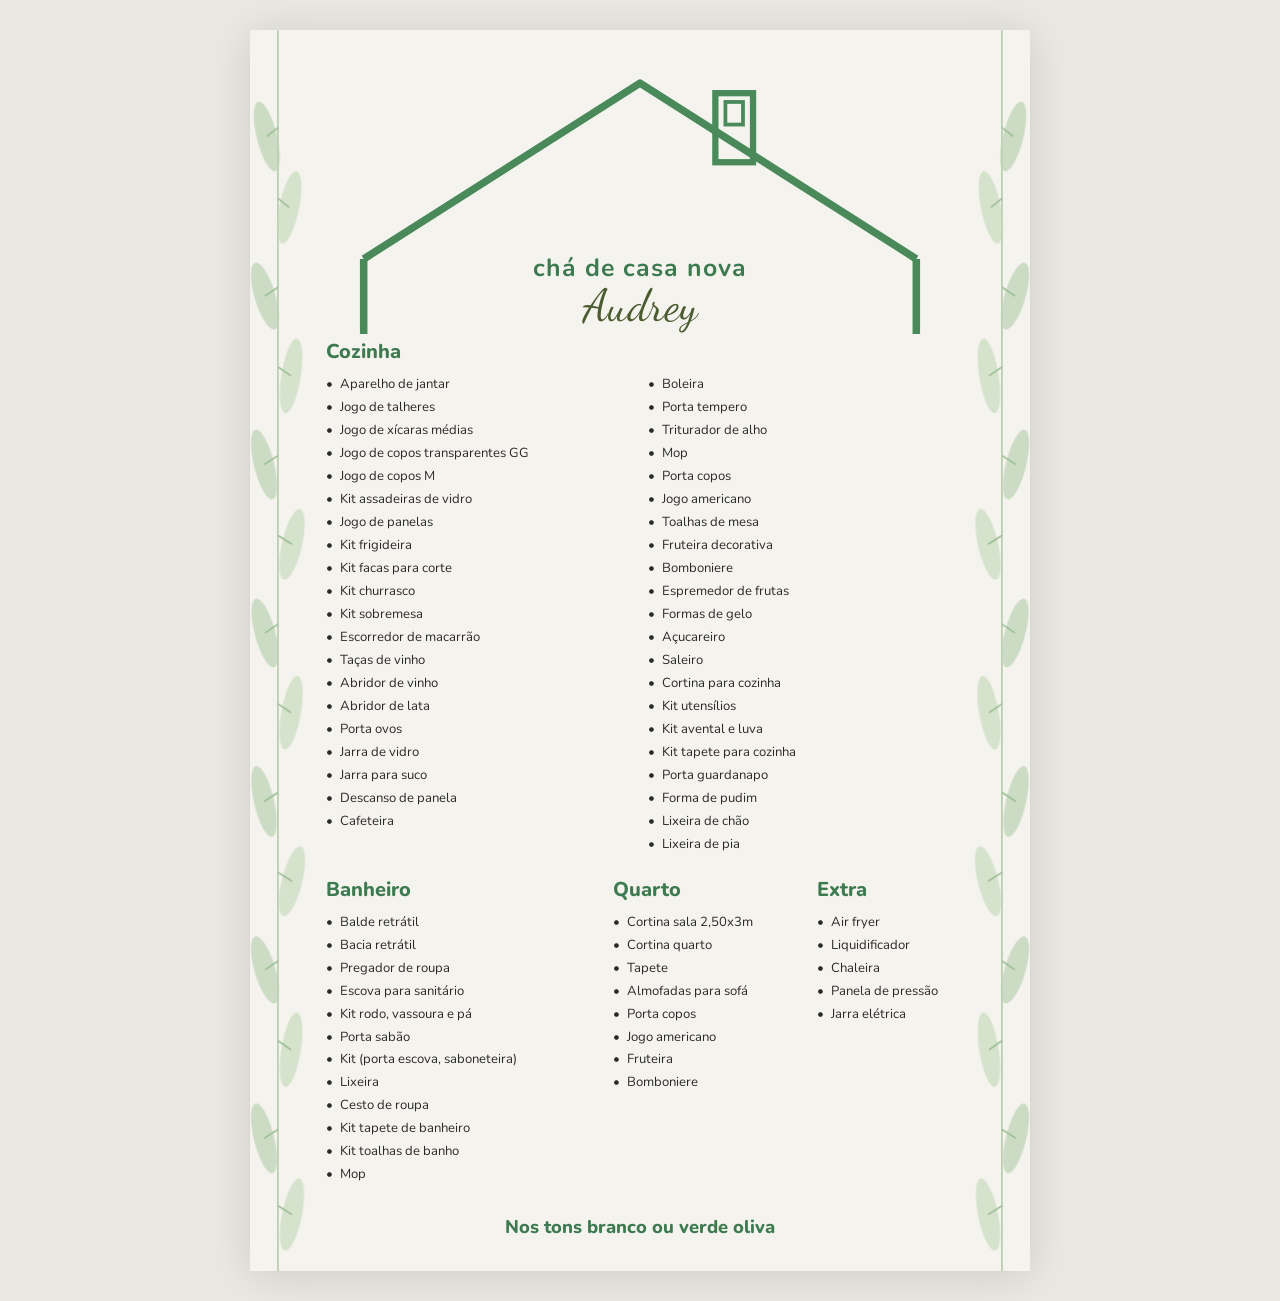
==== index2.html @ 90c8a012 "convite de chá de casa nova" ====
<!DOCTYPE html>
<html lang="pt-BR">
<head>
<meta charset="UTF-8"/>
<meta name="viewport" content="width=device-width,initial-scale=1"/>
<title>Chá de Casa Nova – Lista Audrey</title>
<link rel="stylesheet" href="style.css">
<link href="https://fonts.googleapis.com/css2?family=Dancing+Script:wght@600&family=Nunito:wght@400;700;800&display=swap" rel="stylesheet"/>
<style>
* {
  margin: 0;
  padding: 0;
  box-sizing: border-box;
}

body {
  background: #eae8e2;
  display: flex;
  justify-content: center;
  align-items: flex-start;
  min-height: 100vh;
  padding: 30px 16px;
  font-family: 'Nunito', sans-serif;
}

.page {
  position: relative;
  width: 780px;
  background: #f5f3ee;
  box-shadow: 0 4px 40px rgba(0,0,0,.13);
  display: flex;
  flex-direction: row;
}

/* ── Leaf borders ── */
.border-left, .border-right {
  flex-shrink: 0;
  width: 56px;
}
.border-left svg, .border-right svg {
  width: 56px;
  height: 100%;
  display: block;
}

/* ── Content ── */
.content {
  flex: 1;
  padding: 28px 20px 32px;
  display: flex;
  flex-direction: column;
}

/* ── House header ── */
.house-header {
  position: relative;
  width: 100%;
  margin-bottom: 4px;
}
.house-svg {
  width: 100%;
  height: auto;
  display: block;
}
.house-text {
  position: absolute;
  bottom: 0;
  left: 50%;
  transform: translateX(-50%);
  text-align: center;
  width: 100%;
  padding-bottom: 4px;
}
.title-main {
  font-family: 'Nunito', sans-serif;
  font-weight: 700;
  font-size: 1.55rem;
  color: #3d7a50;
  letter-spacing: .04em;
  line-height: 1.2;
}
.title-script {
  font-family: 'Dancing Script', cursive;
  font-size: 2.8rem;
  color: #3d7a50;
  line-height: 1.05;
}

/* ── Section titles ── */
.section-title {
  font-family: 'Nunito', sans-serif;
  font-weight: 800;
  font-size: 1.25rem;
  color: #3d7a50;
  margin-bottom: 8px;
}

/* ── Cozinha 2-col ── */
.section-block { margin-bottom: 20px; }
.two-col {
  display: grid;
  grid-template-columns: 1fr 1fr;
  gap: 0 16px;
}

/* ── Banheiro / Quarto / Extra 3-col ── */
.three-col-block {
  display: grid;
  grid-template-columns: 2fr 1.4fr 1fr;
  gap: 0 12px;
  margin-bottom: 22px;
}

/* ── Lists ── */
ul { list-style: none; padding: 0; margin: 0; }
ul li {
  position: relative;
  padding-left: 14px;
  font-size: .82rem;
  font-weight: 400;
  color: #2a2a2a;
  line-height: 1.75;
}
ul li::before {
  content: '•';
  position: absolute;
  left: 0;
  color: #2a2a2a;
}

/* ── Footer ── */
.footer-note {
  font-family: 'Nunito', sans-serif;
  font-weight: 800;
  font-size: 1.15rem;
  color: #3d7a50;
  text-align: center;
  margin-top: auto;
  padding-top: 6px;
}
</style>
</head>
<body>

<div class="page">

  <!-- ══ LEAF BORDER LEFT ══ -->
  <div class="border-left">
    <svg viewBox="0 0 60 700" xmlns="http://www.w3.org/2000/svg" preserveAspectRatio="none">
      <g opacity=".75">
        <line x1="30" y1="0" x2="30" y2="700" stroke="#7aaa72" stroke-width="1.2"/>
        <ellipse cx="18" cy="60"  rx="10" ry="22" transform="rotate(-30 18 60)"  fill="#a8c89e" opacity=".7"/>
        <ellipse cx="42" cy="100" rx="10" ry="22" transform="rotate(25 42 100)"  fill="#b4d0aa" opacity=".65"/>
        <ellipse cx="16" cy="150" rx="10" ry="22" transform="rotate(-35 16 150)" fill="#a8c89e" opacity=".7"/>
        <ellipse cx="44" cy="195" rx="10" ry="22" transform="rotate(20 44 195)"  fill="#b4d0aa" opacity=".65"/>
        <ellipse cx="15" cy="245" rx="10" ry="22" transform="rotate(-30 15 245)" fill="#a8c89e" opacity=".7"/>
        <ellipse cx="45" cy="290" rx="10" ry="22" transform="rotate(28 45 290)"  fill="#b4d0aa" opacity=".65"/>
        <ellipse cx="16" cy="340" rx="10" ry="22" transform="rotate(-32 16 340)" fill="#a8c89e" opacity=".7"/>
        <ellipse cx="44" cy="385" rx="10" ry="22" transform="rotate(22 44 385)"  fill="#b4d0aa" opacity=".65"/>
        <ellipse cx="15" cy="435" rx="10" ry="22" transform="rotate(-28 15 435)" fill="#a8c89e" opacity=".7"/>
        <ellipse cx="45" cy="480" rx="10" ry="22" transform="rotate(30 45 480)"  fill="#b4d0aa" opacity=".65"/>
        <ellipse cx="16" cy="530" rx="10" ry="22" transform="rotate(-35 16 530)" fill="#a8c89e" opacity=".7"/>
        <ellipse cx="44" cy="575" rx="10" ry="22" transform="rotate(20 44 575)"  fill="#b4d0aa" opacity=".65"/>
        <ellipse cx="15" cy="625" rx="10" ry="22" transform="rotate(-30 15 625)" fill="#a8c89e" opacity=".7"/>
        <ellipse cx="45" cy="668" rx="10" ry="22" transform="rotate(25 45 668)"  fill="#b4d0aa" opacity=".65"/>
        <line x1="30" y1="55"  x2="18" y2="60"  stroke="#7aaa72" stroke-width="1"/>
        <line x1="30" y1="95"  x2="42" y2="100" stroke="#7aaa72" stroke-width="1"/>
        <line x1="30" y1="145" x2="16" y2="150" stroke="#7aaa72" stroke-width="1"/>
        <line x1="30" y1="190" x2="44" y2="195" stroke="#7aaa72" stroke-width="1"/>
        <line x1="30" y1="240" x2="15" y2="245" stroke="#7aaa72" stroke-width="1"/>
        <line x1="30" y1="285" x2="45" y2="290" stroke="#7aaa72" stroke-width="1"/>
        <line x1="30" y1="335" x2="16" y2="340" stroke="#7aaa72" stroke-width="1"/>
        <line x1="30" y1="380" x2="44" y2="385" stroke="#7aaa72" stroke-width="1"/>
        <line x1="30" y1="430" x2="15" y2="435" stroke="#7aaa72" stroke-width="1"/>
        <line x1="30" y1="475" x2="45" y2="480" stroke="#7aaa72" stroke-width="1"/>
        <line x1="30" y1="525" x2="16" y2="530" stroke="#7aaa72" stroke-width="1"/>
        <line x1="30" y1="570" x2="44" y2="575" stroke="#7aaa72" stroke-width="1"/>
        <line x1="30" y1="620" x2="15" y2="625" stroke="#7aaa72" stroke-width="1"/>
        <line x1="30" y1="663" x2="45" y2="668" stroke="#7aaa72" stroke-width="1"/>
      </g>
    </svg>
  </div>

  <!-- ══ MAIN CONTENT ══ -->
  <div class="content">

    <div class="house-header">
      <svg class="house-svg" viewBox="0 0 500 220" xmlns="http://www.w3.org/2000/svg" fill="none">
        <rect x="310" y="28" width="30" height="55" stroke="#4a8a5a" stroke-width="5" fill="none"/>
        <polyline points="30,160 250,20 470,160" stroke="#4a8a5a" stroke-width="6" fill="none" stroke-linejoin="round"/>
        <line x1="30"  y1="160" x2="30"  y2="220" stroke="#4a8a5a" stroke-width="6"/>
        <line x1="470" y1="160" x2="470" y2="220" stroke="#4a8a5a" stroke-width="6"/>
        <rect x="318" y="35" width="14" height="18" stroke="#4a8a5a" stroke-width="3" fill="none"/>
      </svg>
      <div class="house-text">
        <p class="title-main">chá de casa nova</p>
        <p class="title-script"><a href="index.html">Audrey</a></p>
      </div>
    </div>

    <!-- Cozinha -->
    <div class="section-block">
      <h2 class="section-title">Cozinha</h2>
      <div class="two-col">
        <ul>
          <li>Aparelho de jantar</li>
          <li>Jogo de talheres</li>
          <li>Jogo de xícaras médias</li>
          <li>Jogo de copos transparentes GG</li>
          <li>Jogo de copos M</li>
          <li>Kit assadeiras de vidro</li>
          <li>Jogo de panelas</li>
          <li>Kit frigideira</li>
          <li>Kit facas para corte</li>
          <li>Kit churrasco</li>
          <li>Kit sobremesa</li>
          <li>Escorredor de macarrão</li>
          <li>Taças de vinho</li>
          <li>Abridor de vinho</li>
          <li>Abridor de lata</li>
          <li>Porta ovos</li>
          <li>Jarra de vidro</li>
          <li>Jarra para suco</li>
          <li>Descanso de panela</li>
          <li>Cafeteira</li>
        </ul>
        <ul>
          <li>Boleira</li>
          <li>Porta tempero</li>
          <li>Triturador de alho</li>
          <li>Mop</li>
          <li>Porta copos</li>
          <li>Jogo americano</li>
          <li>Toalhas de mesa</li>
          <li>Fruteira decorativa</li>
          <li>Bomboniere</li>
          <li>Espremedor de frutas</li>
          <li>Formas de gelo</li>
          <li>Açucareiro</li>
          <li>Saleiro</li>
          <li>Cortina para cozinha</li>
          <li>Kit utensílios</li>
          <li>Kit avental e luva</li>
          <li>Kit tapete para cozinha</li>
          <li>Porta guardanapo</li>
          <li>Forma de pudim</li>
          <li>Lixeira de chão</li>
          <li>Lixeira de pia</li>
        </ul>
      </div>
    </div>

    <!-- Banheiro / Quarto / Extra -->
    <div class="three-col-block">
      <div>
        <h2 class="section-title">Banheiro</h2>
        <ul>
          <li>Balde retrátil</li>
          <li>Bacia retrátil</li>
          <li>Pregador de roupa</li>
          <li>Escova para sanitário</li>
          <li>Kit rodo, vassoura e pá</li>
          <li>Porta sabão</li>
          <li>Kit (porta escova, saboneteira)</li>
          <li>Lixeira</li>
          <li>Cesto de roupa</li>
          <li>Kit tapete de banheiro</li>
          <li>Kit toalhas de banho</li>
          <li>Mop</li>
        </ul>
      </div>
      <div>
        <h2 class="section-title">Quarto</h2>
        <ul>
          <li>Cortina sala 2,50x3m</li>
          <li>Cortina quarto</li>
          <li>Tapete</li>
          <li>Almofadas para sofá</li>
          <li>Porta copos</li>
          <li>Jogo americano</li>
          <li>Fruteira</li>
          <li>Bomboniere</li>
        </ul>
      </div>
      <div>
        <h2 class="section-title">Extra</h2>
        <ul>
          <li>Air fryer</li>
          <li>Liquidificador</li>
          <li>Chaleira</li>
          <li>Panela de pressão</li>
          <li>Jarra elétrica</li>
        </ul>
      </div>
    </div>

    <p class="footer-note">Nos tons branco ou verde oliva</p>

  </div>

  <!-- ══ LEAF BORDER RIGHT ══ -->
  <div class="border-right">
    <svg viewBox="0 0 60 700" xmlns="http://www.w3.org/2000/svg" preserveAspectRatio="none">
      <g opacity=".75">
        <line x1="30" y1="0" x2="30" y2="700" stroke="#7aaa72" stroke-width="1.2"/>
        <ellipse cx="42" cy="60"  rx="10" ry="22" transform="rotate(30 42 60)"   fill="#a8c89e" opacity=".7"/>
        <ellipse cx="18" cy="100" rx="10" ry="22" transform="rotate(-25 18 100)" fill="#b4d0aa" opacity=".65"/>
        <ellipse cx="44" cy="150" rx="10" ry="22" transform="rotate(35 44 150)"  fill="#a8c89e" opacity=".7"/>
        <ellipse cx="16" cy="195" rx="10" ry="22" transform="rotate(-20 16 195)" fill="#b4d0aa" opacity=".65"/>
        <ellipse cx="45" cy="245" rx="10" ry="22" transform="rotate(30 45 245)"  fill="#a8c89e" opacity=".7"/>
        <ellipse cx="15" cy="290" rx="10" ry="22" transform="rotate(-28 15 290)" fill="#b4d0aa" opacity=".65"/>
        <ellipse cx="44" cy="340" rx="10" ry="22" transform="rotate(32 44 340)"  fill="#a8c89e" opacity=".7"/>
        <ellipse cx="16" cy="385" rx="10" ry="22" transform="rotate(-22 16 385)" fill="#b4d0aa" opacity=".65"/>
        <ellipse cx="45" cy="435" rx="10" ry="22" transform="rotate(28 45 435)"  fill="#a8c89e" opacity=".7"/>
        <ellipse cx="15" cy="480" rx="10" ry="22" transform="rotate(-30 15 480)" fill="#b4d0aa" opacity=".65"/>
        <ellipse cx="44" cy="530" rx="10" ry="22" transform="rotate(35 44 530)"  fill="#a8c89e" opacity=".7"/>
        <ellipse cx="16" cy="575" rx="10" ry="22" transform="rotate(-20 16 575)" fill="#b4d0aa" opacity=".65"/>
        <ellipse cx="45" cy="625" rx="10" ry="22" transform="rotate(30 45 625)"  fill="#a8c89e" opacity=".7"/>
        <ellipse cx="15" cy="668" rx="10" ry="22" transform="rotate(-25 15 668)" fill="#b4d0aa" opacity=".65"/>
        <line x1="30" y1="55"  x2="42" y2="60"  stroke="#7aaa72" stroke-width="1"/>
        <line x1="30" y1="95"  x2="18" y2="100" stroke="#7aaa72" stroke-width="1"/>
        <line x1="30" y1="145" x2="44" y2="150" stroke="#7aaa72" stroke-width="1"/>
        <line x1="30" y1="190" x2="16" y2="195" stroke="#7aaa72" stroke-width="1"/>
        <line x1="30" y1="240" x2="45" y2="245" stroke="#7aaa72" stroke-width="1"/>
        <line x1="30" y1="285" x2="15" y2="290" stroke="#7aaa72" stroke-width="1"/>
        <line x1="30" y1="335" x2="44" y2="340" stroke="#7aaa72" stroke-width="1"/>
        <line x1="30" y1="380" x2="16" y2="385" stroke="#7aaa72" stroke-width="1"/>
        <line x1="30" y1="430" x2="45" y2="435" stroke="#7aaa72" stroke-width="1"/>
        <line x1="30" y1="475" x2="15" y2="480" stroke="#7aaa72" stroke-width="1"/>
        <line x1="30" y1="525" x2="44" y2="530" stroke="#7aaa72" stroke-width="1"/>
        <line x1="30" y1="570" x2="16" y2="575" stroke="#7aaa72" stroke-width="1"/>
        <line x1="30" y1="620" x2="45" y2="625" stroke="#7aaa72" stroke-width="1"/>
        <line x1="30" y1="663" x2="15" y2="668" stroke="#7aaa72" stroke-width="1"/>
      </g>
    </svg>
  </div>

</div>
</body>
</html>
---- style.css ----
@charset "UTF-8";

a {
    color: rgb(74, 92, 48);
  text-decoration: none;
}
a:hover {
  text-decoration: none;
    color: rgb(39, 49, 25);
  transition: .2s;
}
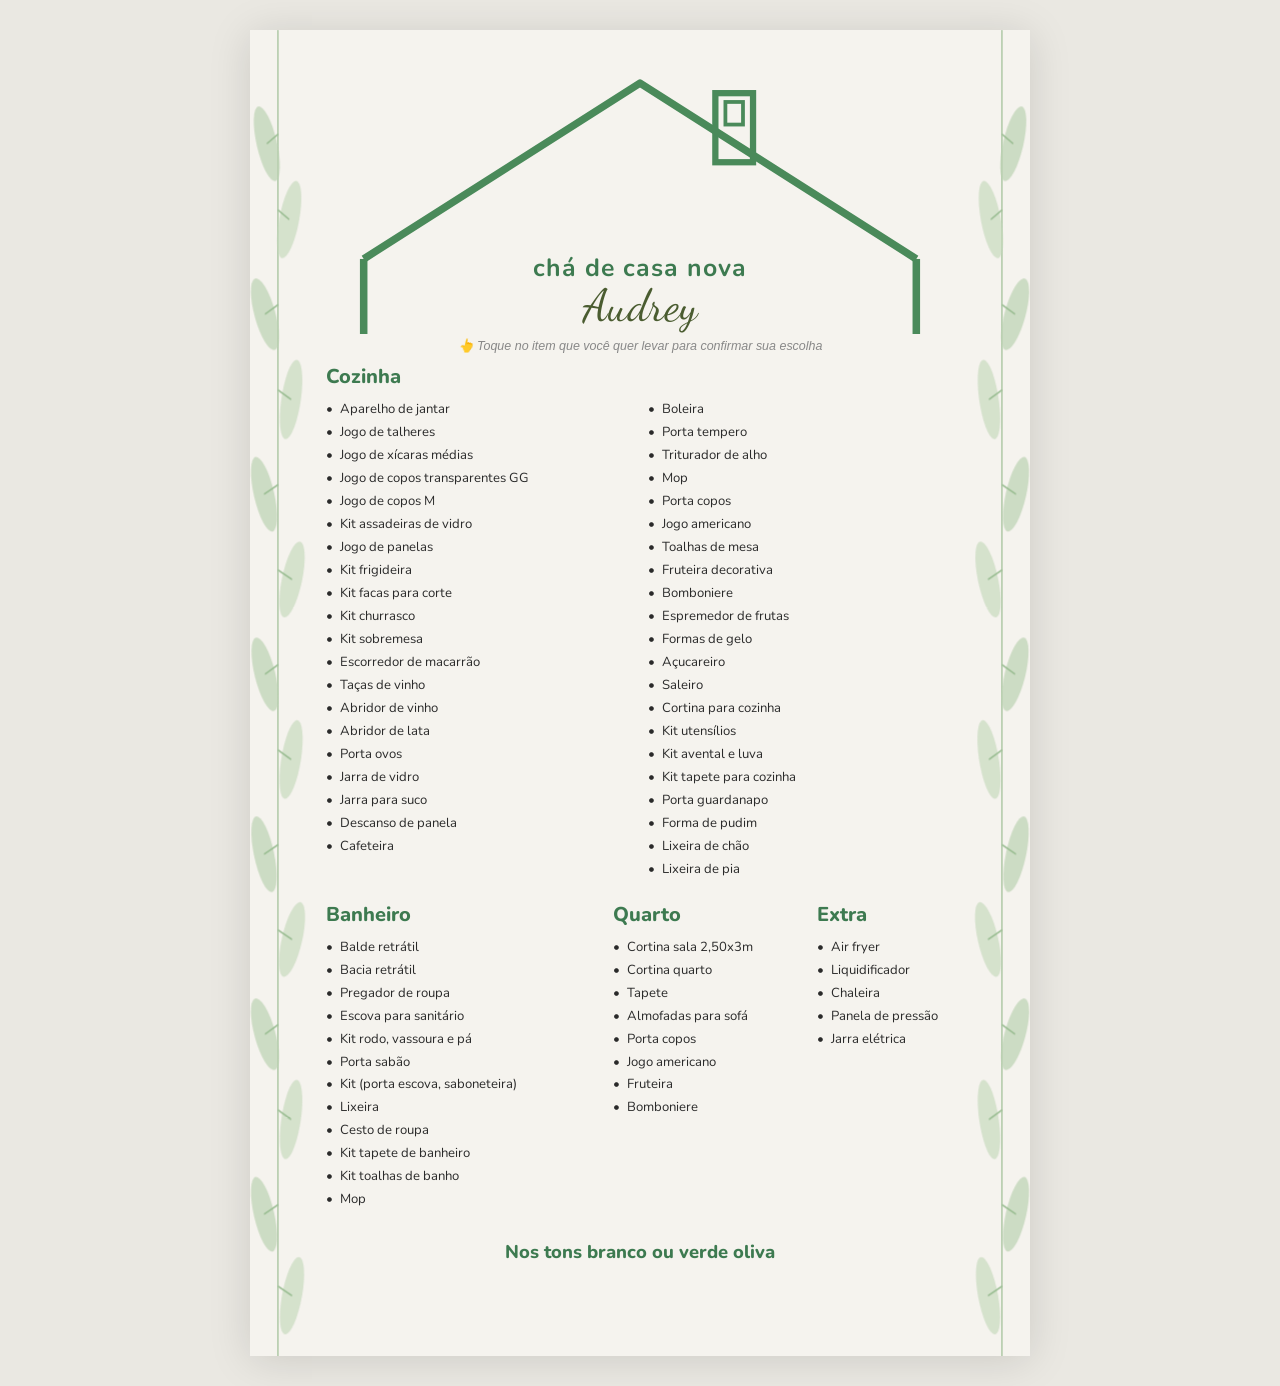
==== commit 1119625b: "Update index2.html" ====
--- a/index2.html
+++ b/index2.html
@@ -7,11 +7,7 @@
 <link rel="stylesheet" href="style.css">
 <link href="https://fonts.googleapis.com/css2?family=Dancing+Script:wght@600&family=Nunito:wght@400;700;800&display=swap" rel="stylesheet"/>
 <style>
-* {
-  margin: 0;
-  padding: 0;
-  box-sizing: border-box;
-}
+* { margin: 0; padding: 0; box-sizing: border-box; }
 
 body {
   background: #eae8e2;
@@ -32,18 +28,9 @@
   flex-direction: row;
 }
 
-/* ── Leaf borders ── */
-.border-left, .border-right {
-  flex-shrink: 0;
-  width: 56px;
-}
-.border-left svg, .border-right svg {
-  width: 56px;
-  height: 100%;
-  display: block;
-}
-
-/* ── Content ── */
+.border-left, .border-right { flex-shrink: 0; width: 56px; }
+.border-left svg, .border-right svg { width: 56px; height: 100%; display: block; }
+
 .content {
   flex: 1;
   padding: 28px 20px 32px;
@@ -51,67 +38,29 @@
   flex-direction: column;
 }
 
-/* ── House header ── */
-.house-header {
-  position: relative;
-  width: 100%;
-  margin-bottom: 4px;
-}
-.house-svg {
-  width: 100%;
-  height: auto;
-  display: block;
-}
+.house-header { position: relative; width: 100%; margin-bottom: 4px; }
+.house-svg { width: 100%; height: auto; display: block; }
 .house-text {
-  position: absolute;
-  bottom: 0;
-  left: 50%;
+  position: absolute; bottom: 0; left: 50%;
   transform: translateX(-50%);
-  text-align: center;
-  width: 100%;
-  padding-bottom: 4px;
+  text-align: center; width: 100%; padding-bottom: 4px;
 }
 .title-main {
-  font-family: 'Nunito', sans-serif;
-  font-weight: 700;
-  font-size: 1.55rem;
-  color: #3d7a50;
-  letter-spacing: .04em;
-  line-height: 1.2;
-}
-.title-script {
-  font-family: 'Dancing Script', cursive;
-  font-size: 2.8rem;
-  color: #3d7a50;
-  line-height: 1.05;
-}
-
-/* ── Section titles ── */
+  font-family: 'Nunito', sans-serif; font-weight: 700;
+  font-size: 1.55rem; color: #3d7a50; letter-spacing: .04em; line-height: 1.2;
+}
+.title-script { font-family: 'Dancing Script', cursive; font-size: 2.8rem; color: #3d7a50; line-height: 1.05; }
+
 .section-title {
-  font-family: 'Nunito', sans-serif;
-  font-weight: 800;
-  font-size: 1.25rem;
-  color: #3d7a50;
-  margin-bottom: 8px;
-}
-
-/* ── Cozinha 2-col ── */
+  font-family: 'Nunito', sans-serif; font-weight: 800;
+  font-size: 1.25rem; color: #3d7a50; margin-bottom: 8px;
+}
+
 .section-block { margin-bottom: 20px; }
-.two-col {
-  display: grid;
-  grid-template-columns: 1fr 1fr;
-  gap: 0 16px;
-}
-
-/* ── Banheiro / Quarto / Extra 3-col ── */
-.three-col-block {
-  display: grid;
-  grid-template-columns: 2fr 1.4fr 1fr;
-  gap: 0 12px;
-  margin-bottom: 22px;
-}
-
-/* ── Lists ── */
+.two-col { display: grid; grid-template-columns: 1fr 1fr; gap: 0 16px; }
+.three-col-block { display: grid; grid-template-columns: 2fr 1.4fr 1fr; gap: 0 12px; margin-bottom: 22px; }
+
+/* ── Lista com itens clicáveis ── */
 ul { list-style: none; padding: 0; margin: 0; }
 ul li {
   position: relative;
@@ -120,23 +69,94 @@
   font-weight: 400;
   color: #2a2a2a;
   line-height: 1.75;
-}
-ul li::before {
-  content: '•';
-  position: absolute;
-  left: 0;
-  color: #2a2a2a;
-}
+  cursor: pointer;
+  border-radius: 4px;
+  transition: background .15s;
+  user-select: none;
+}
+ul li::before { content: '•'; position: absolute; left: 0; color: #2a2a2a; }
+ul li:hover { background: #e4f0e0; }
+
+ul li.selected {
+  background: #c8e6c0;
+  font-weight: 700;
+  color: #2a5a2a;
+}
+ul li.selected::before { content: '✓'; color: #3d7a50; font-weight: 800; }
+
+/* ── Instrução de seleção ── */
+.hint {
+  font-size: .78rem;
+  color: #888;
+  text-align: center;
+  margin-bottom: 10px;
+  font-style: italic;
+}
+
+/* ── Botão WhatsApp ── */
+.whatsapp-bar {
+  display: none;
+  position: fixed;
+  bottom: 24px;
+  left: 50%;
+  transform: translateX(-50%);
+  z-index: 999;
+  flex-direction: column;
+  align-items: center;
+  gap: 8px;
+}
+.whatsapp-bar.visible { display: flex; }
+
+.whatsapp-btn {
+  display: flex;
+  align-items: center;
+  gap: 10px;
+  background: #25d366;
+  color: #fff;
+  font-family: 'Nunito', sans-serif;
+  font-weight: 800;
+  font-size: 1rem;
+  padding: 14px 28px;
+  border-radius: 50px;
+  border: none;
+  cursor: pointer;
+  box-shadow: 0 4px 20px rgba(37,211,102,.45);
+  text-decoration: none;
+  transition: background .2s, transform .15s;
+  white-space: nowrap;
+}
+.whatsapp-btn:hover { background: #1db954; transform: scale(1.04); }
+
+.whatsapp-btn svg { flex-shrink: 0; }
+
+.counter-badge {
+  background: #3d7a50;
+  color: #fff;
+  font-family: 'Nunito', sans-serif;
+  font-weight: 700;
+  font-size: .78rem;
+  padding: 4px 14px;
+  border-radius: 20px;
+  letter-spacing: .03em;
+}
+
+.clear-btn {
+  background: none;
+  border: none;
+  color: #888;
+  font-size: .75rem;
+  cursor: pointer;
+  text-decoration: underline;
+  font-family: 'Nunito', sans-serif;
+}
+.clear-btn:hover { color: #c0392b; }
 
 /* ── Footer ── */
 .footer-note {
-  font-family: 'Nunito', sans-serif;
-  font-weight: 800;
-  font-size: 1.15rem;
-  color: #3d7a50;
-  text-align: center;
-  margin-top: auto;
-  padding-top: 6px;
+  font-family: 'Nunito', sans-serif; font-weight: 800;
+  font-size: 1.15rem; color: #3d7a50;
+  text-align: center; margin-top: auto; padding-top: 6px;
+  margin-bottom: 60px;
 }
 </style>
 </head>
@@ -144,7 +164,7 @@
 
 <div class="page">
 
-  <!-- ══ LEAF BORDER LEFT ══ -->
+  <!-- LEAF LEFT -->
   <div class="border-left">
     <svg viewBox="0 0 60 700" xmlns="http://www.w3.org/2000/svg" preserveAspectRatio="none">
       <g opacity=".75">
@@ -181,7 +201,7 @@
     </svg>
   </div>
 
-  <!-- ══ MAIN CONTENT ══ -->
+  <!-- MAIN CONTENT -->
   <div class="content">
 
     <div class="house-header">
@@ -197,6 +217,8 @@
         <p class="title-script"><a href="index.html">Audrey</a></p>
       </div>
     </div>
+
+    <p class="hint">👆 Toque no item que você quer levar para confirmar sua escolha</p>
 
     <!-- Cozinha -->
     <div class="section-block">
@@ -298,7 +320,7 @@
 
   </div>
 
-  <!-- ══ LEAF BORDER RIGHT ══ -->
+  <!-- LEAF RIGHT -->
   <div class="border-right">
     <svg viewBox="0 0 60 700" xmlns="http://www.w3.org/2000/svg" preserveAspectRatio="none">
       <g opacity=".75">
@@ -336,5 +358,74 @@
   </div>
 
 </div>
+
+<!-- ══ WHATSAPP FLOATING BAR ══ -->
+<div class="whatsapp-bar" id="whatsappBar">
+  <span class="counter-badge" id="counterBadge"></span>
+  <a class="whatsapp-btn" id="whatsappBtn" href="#" target="_blank">
+    <svg xmlns="http://www.w3.org/2000/svg" width="22" height="22" viewBox="0 0 24 24" fill="white">
+      <path d="M17.472 14.382c-.297-.149-1.758-.867-2.03-.967-.273-.099-.471-.148-.67.15-.197.297-.767.966-.94 1.164-.173.199-.347.223-.644.075-.297-.15-1.255-.463-2.39-1.475-.883-.788-1.48-1.761-1.653-2.059-.173-.297-.018-.458.13-.606.134-.133.298-.347.446-.52.149-.174.198-.298.298-.497.099-.198.05-.371-.025-.52-.075-.149-.669-1.612-.916-2.207-.242-.579-.487-.5-.669-.51-.173-.008-.371-.01-.57-.01-.198 0-.52.074-.792.372-.272.297-1.04 1.016-1.04 2.479 0 1.462 1.065 2.875 1.213 3.074.149.198 2.096 3.2 5.077 4.487.709.306 1.262.489 1.694.625.712.227 1.36.195 1.871.118.571-.085 1.758-.719 2.006-1.413.248-.694.248-1.289.173-1.413-.074-.124-.272-.198-.57-.347m-5.421 7.403h-.004a9.87 9.87 0 01-5.031-1.378l-.361-.214-3.741.982.998-3.648-.235-.374a9.86 9.86 0 01-1.51-5.26c.001-5.45 4.436-9.884 9.888-9.884 2.64 0 5.122 1.03 6.988 2.898a9.825 9.825 0 012.893 6.994c-.003 5.45-4.437 9.884-9.885 9.884m8.413-18.297A11.815 11.815 0 0012.05 0C5.495 0 .16 5.335.157 11.892c0 2.096.547 4.142 1.588 5.945L.057 24l6.305-1.654a11.882 11.882 0 005.683 1.448h.005c6.554 0 11.89-5.335 11.893-11.893a11.821 11.821 0 00-3.48-8.413z"/>
+    </svg>
+    Confirmar pelo WhatsApp
+  </a>
+  <button class="clear-btn" id="clearBtn">Limpar seleção</button>
+</div>
+
+<script>
+  // ══ CONFIGURAÇÃO ══
+  // Coloque aqui o número do WhatsApp com DDI+DDD (sem espaços ou símbolos)
+  const WHATSAPP_NUMBER = "5551982311402"; // ← SUBSTITUA pelo seu número
+
+  // ══ LÓGICA ══
+  const selected = new Set();
+  const bar      = document.getElementById("whatsappBar");
+  const btn      = document.getElementById("whatsappBtn");
+  const badge    = document.getElementById("counterBadge");
+  const clearBtn = document.getElementById("clearBtn");
+
+  // Torna todos os <li> clicáveis
+  document.querySelectorAll("ul li").forEach(li => {
+    li.addEventListener("click", () => {
+      const item = li.textContent.trim();
+      if (selected.has(item)) {
+        selected.delete(item);
+        li.classList.remove("selected");
+      } else {
+        selected.add(item);
+        li.classList.add("selected");
+      }
+      update();
+    });
+  });
+
+  clearBtn.addEventListener("click", () => {
+    selected.clear();
+    document.querySelectorAll("ul li.selected").forEach(li => li.classList.remove("selected"));
+    update();
+  });
+
+  function update() {
+    if (selected.size === 0) {
+      bar.classList.remove("visible");
+      return;
+    }
+
+    bar.classList.add("visible");
+
+    const count = selected.size;
+    badge.textContent = count === 1 ? "1 item selecionado" : `${count} itens selecionados`;
+
+    const lista = Array.from(selected).map((item, i) => `${i + 1}. ${item}`).join("\n");
+    const mensagem =
+      `Olá Audrey! 🏡\n` +
+      `Quero levar para o seu chá de casa nova:\n\n` +
+      `${lista}\n\n` +
+      `Nos tons branco ou verde oliva 💚`;
+
+    const url = `https://wa.me/${WHATSAPP_NUMBER}?text=${encodeURIComponent(mensagem)}`;
+    btn.href = url;
+  }
+</script>
+
 </body>
 </html>
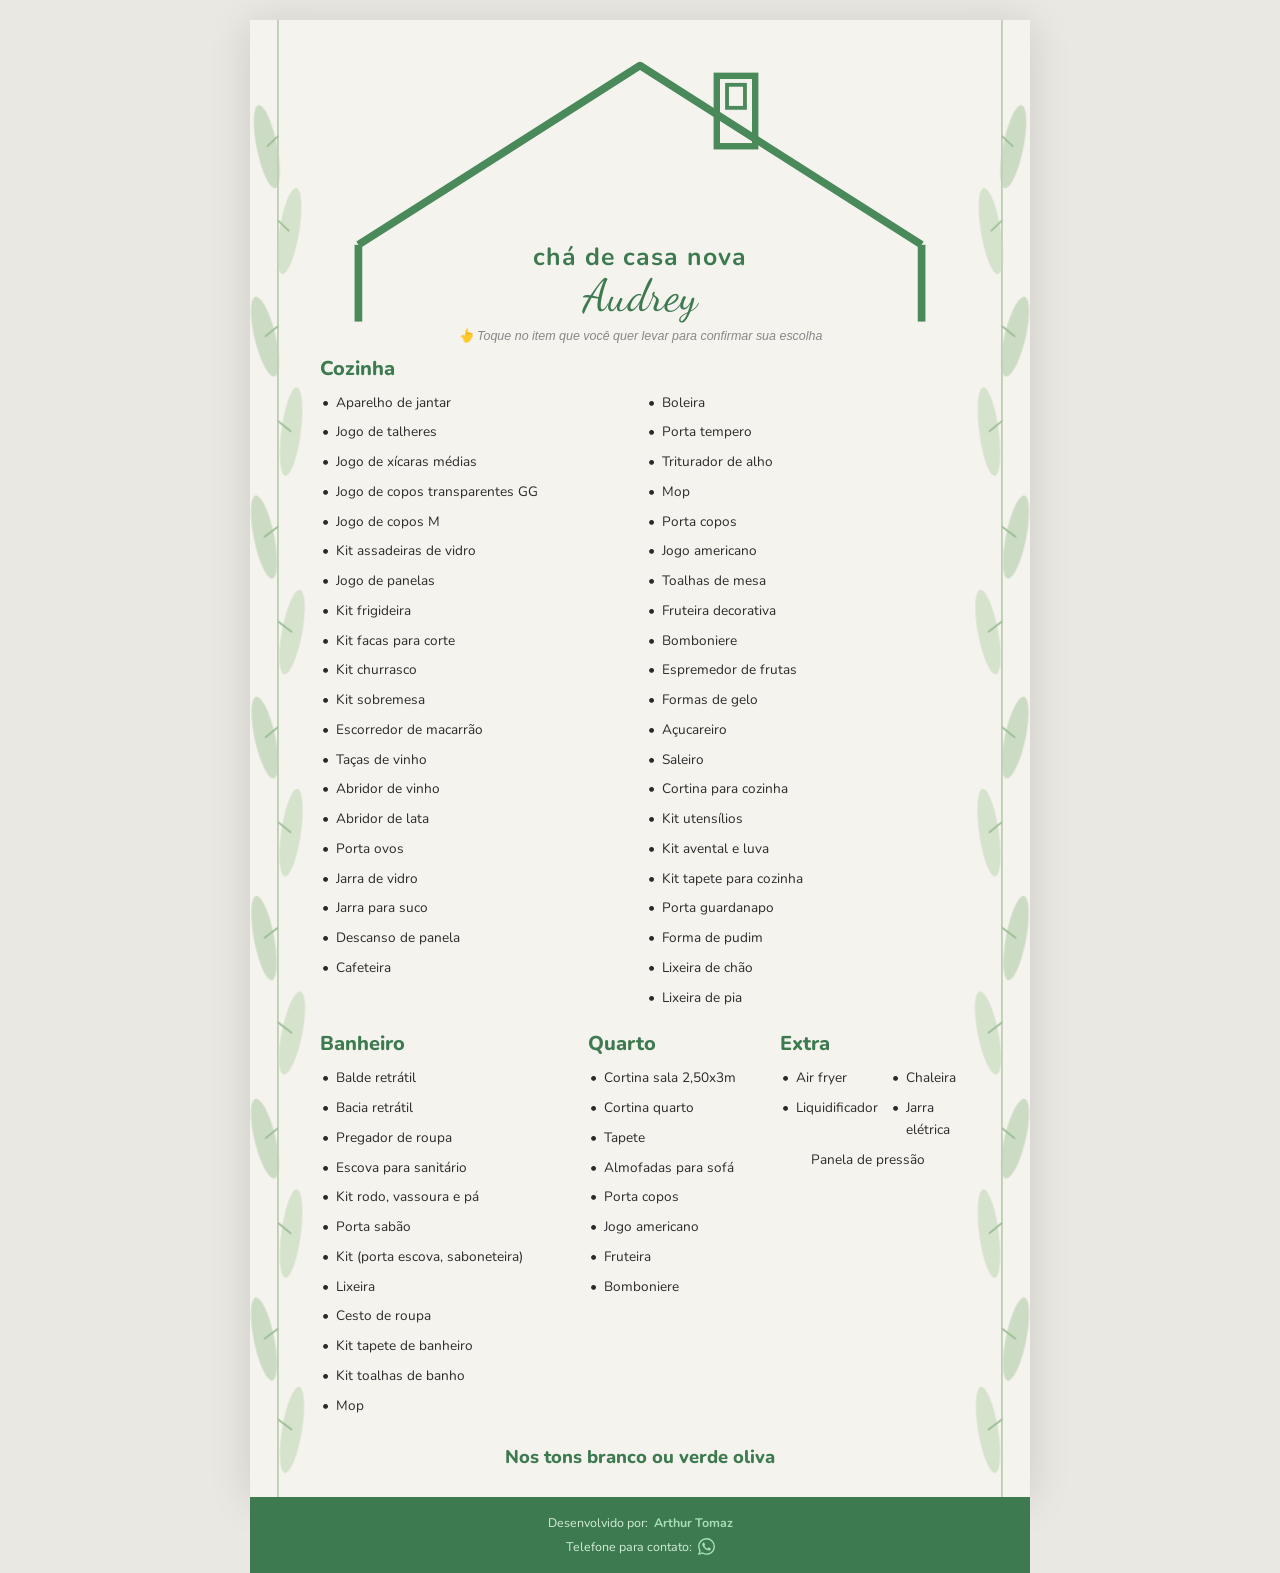
==== commit 3db668cf: "atualizando o footer" ====
--- a/index2.html
+++ b/index2.html
@@ -4,167 +4,14 @@
 <meta charset="UTF-8"/>
 <meta name="viewport" content="width=device-width,initial-scale=1"/>
 <title>Chá de Casa Nova – Lista Audrey</title>
-<link rel="stylesheet" href="style.css">
 <link href="https://fonts.googleapis.com/css2?family=Dancing+Script:wght@600&family=Nunito:wght@400;700;800&display=swap" rel="stylesheet"/>
-<style>
-* { margin: 0; padding: 0; box-sizing: border-box; }
-
-body {
-  background: #eae8e2;
-  display: flex;
-  justify-content: center;
-  align-items: flex-start;
-  min-height: 100vh;
-  padding: 30px 16px;
-  font-family: 'Nunito', sans-serif;
-}
-
-.page {
-  position: relative;
-  width: 780px;
-  background: #f5f3ee;
-  box-shadow: 0 4px 40px rgba(0,0,0,.13);
-  display: flex;
-  flex-direction: row;
-}
-
-.border-left, .border-right { flex-shrink: 0; width: 56px; }
-.border-left svg, .border-right svg { width: 56px; height: 100%; display: block; }
-
-.content {
-  flex: 1;
-  padding: 28px 20px 32px;
-  display: flex;
-  flex-direction: column;
-}
-
-.house-header { position: relative; width: 100%; margin-bottom: 4px; }
-.house-svg { width: 100%; height: auto; display: block; }
-.house-text {
-  position: absolute; bottom: 0; left: 50%;
-  transform: translateX(-50%);
-  text-align: center; width: 100%; padding-bottom: 4px;
-}
-.title-main {
-  font-family: 'Nunito', sans-serif; font-weight: 700;
-  font-size: 1.55rem; color: #3d7a50; letter-spacing: .04em; line-height: 1.2;
-}
-.title-script { font-family: 'Dancing Script', cursive; font-size: 2.8rem; color: #3d7a50; line-height: 1.05; }
-
-.section-title {
-  font-family: 'Nunito', sans-serif; font-weight: 800;
-  font-size: 1.25rem; color: #3d7a50; margin-bottom: 8px;
-}
-
-.section-block { margin-bottom: 20px; }
-.two-col { display: grid; grid-template-columns: 1fr 1fr; gap: 0 16px; }
-.three-col-block { display: grid; grid-template-columns: 2fr 1.4fr 1fr; gap: 0 12px; margin-bottom: 22px; }
-
-/* ── Lista com itens clicáveis ── */
-ul { list-style: none; padding: 0; margin: 0; }
-ul li {
-  position: relative;
-  padding-left: 14px;
-  font-size: .82rem;
-  font-weight: 400;
-  color: #2a2a2a;
-  line-height: 1.75;
-  cursor: pointer;
-  border-radius: 4px;
-  transition: background .15s;
-  user-select: none;
-}
-ul li::before { content: '•'; position: absolute; left: 0; color: #2a2a2a; }
-ul li:hover { background: #e4f0e0; }
-
-ul li.selected {
-  background: #c8e6c0;
-  font-weight: 700;
-  color: #2a5a2a;
-}
-ul li.selected::before { content: '✓'; color: #3d7a50; font-weight: 800; }
-
-/* ── Instrução de seleção ── */
-.hint {
-  font-size: .78rem;
-  color: #888;
-  text-align: center;
-  margin-bottom: 10px;
-  font-style: italic;
-}
-
-/* ── Botão WhatsApp ── */
-.whatsapp-bar {
-  display: none;
-  position: fixed;
-  bottom: 24px;
-  left: 50%;
-  transform: translateX(-50%);
-  z-index: 999;
-  flex-direction: column;
-  align-items: center;
-  gap: 8px;
-}
-.whatsapp-bar.visible { display: flex; }
-
-.whatsapp-btn {
-  display: flex;
-  align-items: center;
-  gap: 10px;
-  background: #25d366;
-  color: #fff;
-  font-family: 'Nunito', sans-serif;
-  font-weight: 800;
-  font-size: 1rem;
-  padding: 14px 28px;
-  border-radius: 50px;
-  border: none;
-  cursor: pointer;
-  box-shadow: 0 4px 20px rgba(37,211,102,.45);
-  text-decoration: none;
-  transition: background .2s, transform .15s;
-  white-space: nowrap;
-}
-.whatsapp-btn:hover { background: #1db954; transform: scale(1.04); }
-
-.whatsapp-btn svg { flex-shrink: 0; }
-
-.counter-badge {
-  background: #3d7a50;
-  color: #fff;
-  font-family: 'Nunito', sans-serif;
-  font-weight: 700;
-  font-size: .78rem;
-  padding: 4px 14px;
-  border-radius: 20px;
-  letter-spacing: .03em;
-}
-
-.clear-btn {
-  background: none;
-  border: none;
-  color: #888;
-  font-size: .75rem;
-  cursor: pointer;
-  text-decoration: underline;
-  font-family: 'Nunito', sans-serif;
-}
-.clear-btn:hover { color: #c0392b; }
-
-/* ── Footer ── */
-.footer-note {
-  font-family: 'Nunito', sans-serif; font-weight: 800;
-  font-size: 1.15rem; color: #3d7a50;
-  text-align: center; margin-top: auto; padding-top: 6px;
-  margin-bottom: 60px;
-}
-</style>
+<link rel="stylesheet" href="style (1).css"/>
 </head>
 <body>
 
 <div class="page">
 
-  <!-- LEAF LEFT -->
+  <!-- ══ LEAF BORDER LEFT ══ -->
   <div class="border-left">
     <svg viewBox="0 0 60 700" xmlns="http://www.w3.org/2000/svg" preserveAspectRatio="none">
       <g opacity=".75">
@@ -201,7 +48,7 @@
     </svg>
   </div>
 
-  <!-- MAIN CONTENT -->
+  <!-- ══ MAIN CONTENT ══ -->
   <div class="content">
 
     <div class="house-header">
@@ -306,21 +153,27 @@
       </div>
       <div>
         <h2 class="section-title">Extra</h2>
-        <ul>
-          <li>Air fryer</li>
-          <li>Liquidificador</li>
-          <li>Chaleira</li>
-          <li>Panela de pressão</li>
-          <li>Jarra elétrica</li>
-        </ul>
+        <div class="extra-col">
+          <ul>
+            <li>Air fryer</li>
+            <li>Liquidificador</li>
+          </ul>
+          <ul>
+            <li>Chaleira</li>
+            <li>Jarra elétrica</li>
+          </ul>
+          <ul class="extra-bottom">
+            <li>Panela de pressão</li>
+          </ul>
+        </div>
       </div>
     </div>
 
     <p class="footer-note">Nos tons branco ou verde oliva</p>
 
-  </div>
-
-  <!-- LEAF RIGHT -->
+  </div><!-- /content -->
+
+  <!-- ══ LEAF BORDER RIGHT ══ -->
   <div class="border-right">
     <svg viewBox="0 0 60 700" xmlns="http://www.w3.org/2000/svg" preserveAspectRatio="none">
       <g opacity=".75">
@@ -357,7 +210,20 @@
     </svg>
   </div>
 
-</div>
+</div><!-- /page -->
+
+<!-- ══ FOOTER ══ -->
+<footer class="site-footer">
+  <p class="footer-dev">Desenvolvido por: <a href="https://github.com/ArthurTomaz" target="_blank">Arthur Tomaz</a></p>
+  <p class="footer-contact">
+    Telefone para contato:
+    <a href="https://wa.me/5500000000000" target="_blank" class="footer-wa" aria-label="WhatsApp">
+      <svg xmlns="http://www.w3.org/2000/svg" width="17" height="17" viewBox="0 0 24 24" fill="currentColor">
+        <path d="M17.472 14.382c-.297-.149-1.758-.867-2.03-.967-.273-.099-.471-.148-.67.15-.197.297-.767.966-.94 1.164-.173.199-.347.223-.644.075-.297-.15-1.255-.463-2.39-1.475-.883-.788-1.48-1.761-1.653-2.059-.173-.297-.018-.458.13-.606.134-.133.298-.347.446-.52.149-.174.198-.298.298-.497.099-.198.05-.371-.025-.52-.075-.149-.669-1.612-.916-2.207-.242-.579-.487-.5-.669-.51-.173-.008-.371-.01-.57-.01-.198 0-.52.074-.792.372-.272.297-1.04 1.016-1.04 2.479 0 1.462 1.065 2.875 1.213 3.074.149.198 2.096 3.2 5.077 4.487.709.306 1.262.489 1.694.625.712.227 1.36.195 1.871.118.571-.085 1.758-.719 2.006-1.413.248-.694.248-1.289.173-1.413-.074-.124-.272-.198-.57-.347m-5.421 7.403h-.004a9.87 9.87 0 01-5.031-1.378l-.361-.214-3.741.982.998-3.648-.235-.374a9.86 9.86 0 01-1.51-5.26c.001-5.45 4.436-9.884 9.888-9.884 2.64 0 5.122 1.03 6.988 2.898a9.825 9.825 0 012.893 6.994c-.003 5.45-4.437 9.884-9.885 9.884m8.413-18.297A11.815 11.815 0 0012.05 0C5.495 0 .16 5.335.157 11.892c0 2.096.547 4.142 1.588 5.945L.057 24l6.305-1.654a11.882 11.882 0 005.683 1.448h.005c6.554 0 11.89-5.335 11.893-11.893a11.821 11.821 0 00-3.48-8.413z"/>
+      </svg>
+    </a>
+  </p>
+</footer>
 
 <!-- ══ WHATSAPP FLOATING BAR ══ -->
 <div class="whatsapp-bar" id="whatsappBar">
@@ -372,18 +238,15 @@
 </div>
 
 <script>
-  // ══ CONFIGURAÇÃO ══
-  // Coloque aqui o número do WhatsApp com DDI+DDD (sem espaços ou símbolos)
-  const WHATSAPP_NUMBER = "5551982311402"; // ← SUBSTITUA pelo seu número
-
-  // ══ LÓGICA ══
+  // ══ SUBSTITUA pelo número com DDI+DDD (sem espaços/símbolos) ══
+  const WHATSAPP_NUMBER = "5551982311402";
+
   const selected = new Set();
   const bar      = document.getElementById("whatsappBar");
   const btn      = document.getElementById("whatsappBtn");
   const badge    = document.getElementById("counterBadge");
   const clearBtn = document.getElementById("clearBtn");
 
-  // Torna todos os <li> clicáveis
   document.querySelectorAll("ul li").forEach(li => {
     li.addEventListener("click", () => {
       const item = li.textContent.trim();
@@ -405,27 +268,19 @@
   });
 
   function update() {
-    if (selected.size === 0) {
-      bar.classList.remove("visible");
-      return;
-    }
-
+    if (selected.size === 0) { bar.classList.remove("visible"); return; }
     bar.classList.add("visible");
-
     const count = selected.size;
     badge.textContent = count === 1 ? "1 item selecionado" : `${count} itens selecionados`;
-
     const lista = Array.from(selected).map((item, i) => `${i + 1}. ${item}`).join("\n");
     const mensagem =
       `Olá Audrey! 🏡\n` +
       `Quero levar para o seu chá de casa nova:\n\n` +
       `${lista}\n\n` +
       `Nos tons branco ou verde oliva 💚`;
-
-    const url = `https://wa.me/${WHATSAPP_NUMBER}?text=${encodeURIComponent(mensagem)}`;
-    btn.href = url;
+    btn.href = `https://wa.me/${WHATSAPP_NUMBER}?text=${encodeURIComponent(mensagem)}`;
   }
 </script>
 
 </body>
-</html>+</html>
--- a/style (1).css
+++ b/style (1).css
@@ -0,0 +1,188 @@
+@charset "UTF-8";
+
+* { margin: 0; padding: 0; box-sizing: border-box; }
+
+/* ── Body: coluna para empilhar page + footer ── */
+body {
+  background: #eae8e2;
+  display: flex;
+  flex-direction: column;
+  align-items: center;
+  min-height: 100vh;
+  padding: 20px 8px 0;
+  font-family: 'Nunito', sans-serif;
+}
+
+/* ── Page wrapper ── */
+.page {
+  width: 100%;
+  max-width: 780px;
+  background: #f5f3ee;
+  box-shadow: 0 4px 40px rgba(0,0,0,.13);
+  display: flex;
+  flex-direction: row;
+}
+
+/* ── Leaf borders ── */
+.border-left, .border-right { flex-shrink: 0; width: 56px; }
+.border-left svg, .border-right svg { width: 56px; height: 100%; display: block; }
+
+/* ── Content ── */
+.content {
+  flex: 1; min-width: 0;
+  padding: 20px 14px 16px;
+  display: flex; flex-direction: column;
+}
+
+/* ── House header ── */
+.house-header { position: relative; width: 100%; margin-bottom: 6px; }
+.house-svg    { width: 100%; height: auto; display: block; }
+.house-text {
+  position: absolute; bottom: 0; left: 50%;
+  transform: translateX(-50%);
+  text-align: center; width: 100%; padding-bottom: 2px;
+}
+.title-main {
+  font-family: 'Nunito', sans-serif; font-weight: 700;
+  font-size: clamp(.9rem, 3.5vw, 1.55rem);
+  color: #3d7a50; letter-spacing: .04em; line-height: 1.2;
+}
+.title-script {
+  font-family: 'Dancing Script', cursive;
+  font-size: clamp(1.6rem, 6vw, 2.8rem);
+  color: #3d7a50; line-height: 1.05;
+}
+.title-script a { color: #3d7a50; text-decoration: none; }
+.title-script a:hover { color: #2a5a38; }
+
+/* ── Section titles ── */
+.section-title {
+  font-family: 'Nunito', sans-serif; font-weight: 800;
+  font-size: clamp(.9rem, 3vw, 1.25rem);
+  color: #3d7a50; margin-bottom: 6px;
+}
+
+/* ── Cozinha 2-col ── */
+.section-block { margin-bottom: 18px; }
+.two-col { display: grid; grid-template-columns: 1fr 1fr; gap: 0 12px; }
+
+/* ── Banheiro / Quarto / Extra 3-col ── */
+.three-col-block {
+  display: grid;
+  grid-template-columns: 2fr 1.4fr 1fr;
+  gap: 0 12px; margin-bottom: 18px;
+}
+
+/* ── Extra: 2 colunas + item extenso centralizado abaixo ── */
+.extra-col { display: grid; grid-template-columns: 1fr 1fr; gap: 0 8px; }
+.extra-bottom { grid-column: 1 / -1; display: flex; justify-content: center; }
+.extra-bottom li { text-align: center; padding-left: 0 !important; }
+.extra-bottom li::before { display: none; }
+
+/* ── Lists ── */
+ul { list-style: none; padding: 0; margin: 0; }
+ul li {
+  position: relative;
+  padding: 4px 4px 4px 16px;
+  font-size: clamp(.75rem, 2.4vw, .85rem);
+  font-weight: 400; color: #2a2a2a; line-height: 1.6;
+  cursor: pointer; border-radius: 6px; transition: background .15s;
+  user-select: none; -webkit-tap-highlight-color: transparent;
+}
+ul li::before  { content: '•'; position: absolute; left: 2px; color: #2a2a2a; }
+ul li:hover    { background: #e4f0e0; }
+ul li:active   { background: #c8e6c0; }
+ul li.selected { background: #c8e6c0; font-weight: 700; color: #2a5a2a; }
+ul li.selected::before { content: '✓'; color: #3d7a50; font-weight: 800; }
+
+/* ── Hint ── */
+.hint {
+  font-size: clamp(.7rem, 2.5vw, .78rem);
+  color: #888; text-align: center;
+  margin-bottom: 12px; font-style: italic;
+}
+
+/* ── Footer note (tons branco/verde) ── */
+.footer-note {
+  font-family: 'Nunito', sans-serif; font-weight: 800;
+  font-size: clamp(.9rem, 3vw, 1.15rem);
+  color: #3d7a50; text-align: center;
+  margin-top: auto; padding: 6px 0 12px;
+}
+
+/* ══════════════════════════════
+   FOOTER DEV
+══════════════════════════════ */
+.site-footer {
+  width: 100%; max-width: 780px;
+  background: #3d7a50; color: #d4edd8;
+  text-align: center; padding: 14px 20px;
+  font-family: 'Nunito', sans-serif;
+  font-size: .78rem; font-weight: 400; line-height: 1.9;
+}
+.footer-dev, .footer-contact {
+  display: flex; align-items: center;
+  justify-content: center; gap: 6px;
+}
+.site-footer a { color: #a8ddb5; text-decoration: none; font-weight: 700; transition: color .2s; }
+.site-footer a:hover { color: #fff; }
+.footer-wa { display: inline-flex; align-items: center; color: #a8ddb5; transition: color .2s; }
+.footer-wa:hover { color: #25d366; }
+
+/* ── WhatsApp floating bar ── */
+.whatsapp-bar {
+  display: none; position: fixed;
+  bottom: 16px; left: 50%; transform: translateX(-50%);
+  z-index: 999; flex-direction: column; align-items: center;
+  gap: 6px; width: calc(100% - 32px); max-width: 400px;
+}
+.whatsapp-bar.visible { display: flex; }
+
+.whatsapp-btn {
+  display: flex; align-items: center; justify-content: center;
+  gap: 10px; width: 100%;
+  background: #25d366; color: #fff;
+  font-family: 'Nunito', sans-serif; font-weight: 800;
+  font-size: clamp(.9rem, 3.5vw, 1rem);
+  padding: 14px 20px; border-radius: 50px; border: none; cursor: pointer;
+  box-shadow: 0 4px 20px rgba(37,211,102,.45);
+  text-decoration: none; transition: background .2s, transform .15s; white-space: nowrap;
+}
+.whatsapp-btn:hover  { background: #1db954; transform: scale(1.02); }
+.whatsapp-btn:active { background: #1aaf50; transform: scale(.98); }
+.whatsapp-btn svg { flex-shrink: 0; }
+
+.counter-badge {
+  background: #3d7a50; color: #fff;
+  font-family: 'Nunito', sans-serif; font-weight: 700;
+  font-size: .75rem; padding: 3px 14px; border-radius: 20px;
+}
+.clear-btn {
+  background: none; border: none; color: #888;
+  font-size: .72rem; cursor: pointer;
+  text-decoration: underline; font-family: 'Nunito', sans-serif;
+}
+.clear-btn:hover { color: #c0392b; }
+
+/* ══════════════════════════════
+   RESPONSIVO
+══════════════════════════════ */
+@media (max-width: 600px) {
+  body { padding: 0; }
+  .page { box-shadow: none; }
+  .border-left, .border-right { width: 28px; }
+  .border-left svg, .border-right svg { width: 28px; }
+  .content { padding: 16px 8px 16px; }
+  .two-col { gap: 0 8px; }
+  .three-col-block { grid-template-columns: 1fr 1fr; gap: 12px 8px; }
+  .three-col-block > div:last-child { grid-column: 1 / -1; }
+  .site-footer { width: 100%; }
+}
+
+@media (max-width: 400px) {
+  .border-left, .border-right { width: 20px; }
+  .border-left svg, .border-right svg { width: 20px; }
+  .content { padding: 14px 6px 14px; }
+  .two-col { gap: 0 6px; }
+  ul li { padding: 5px 4px 5px 14px; line-height: 1.55; }
+}
